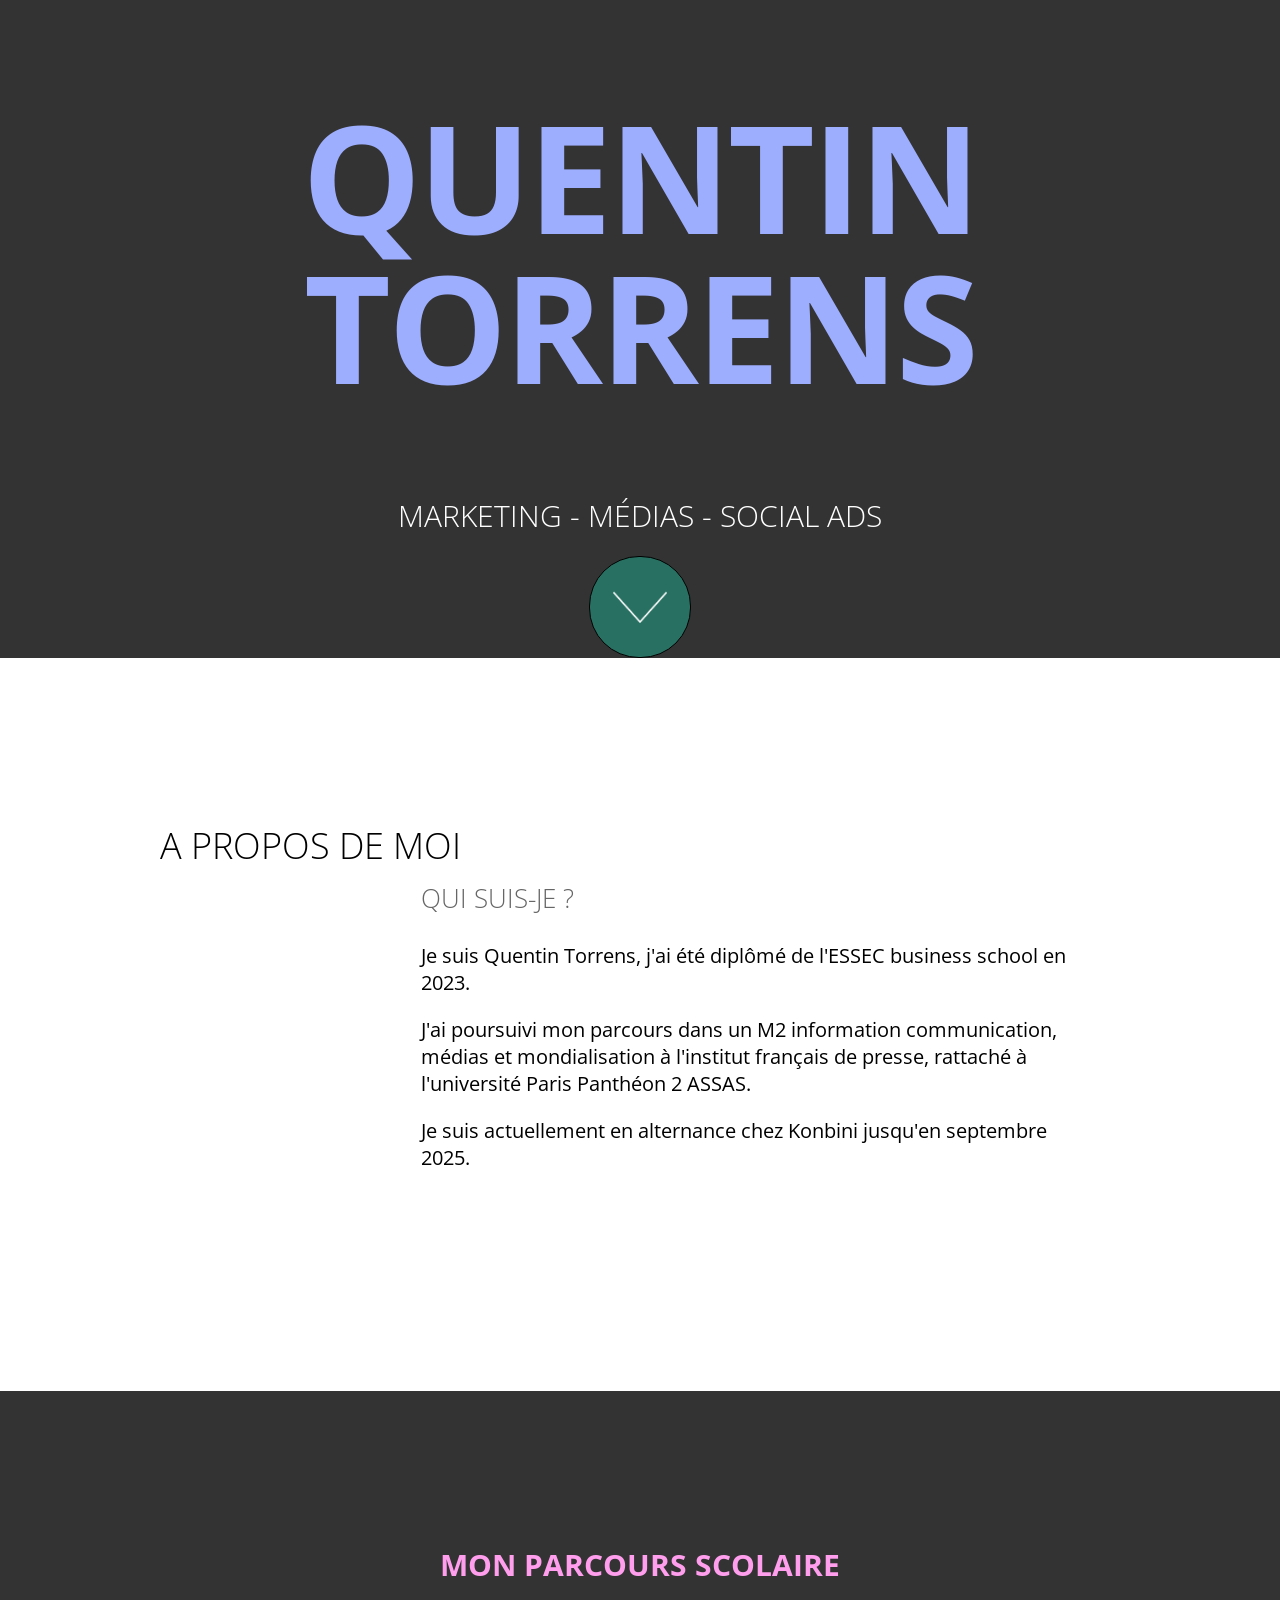
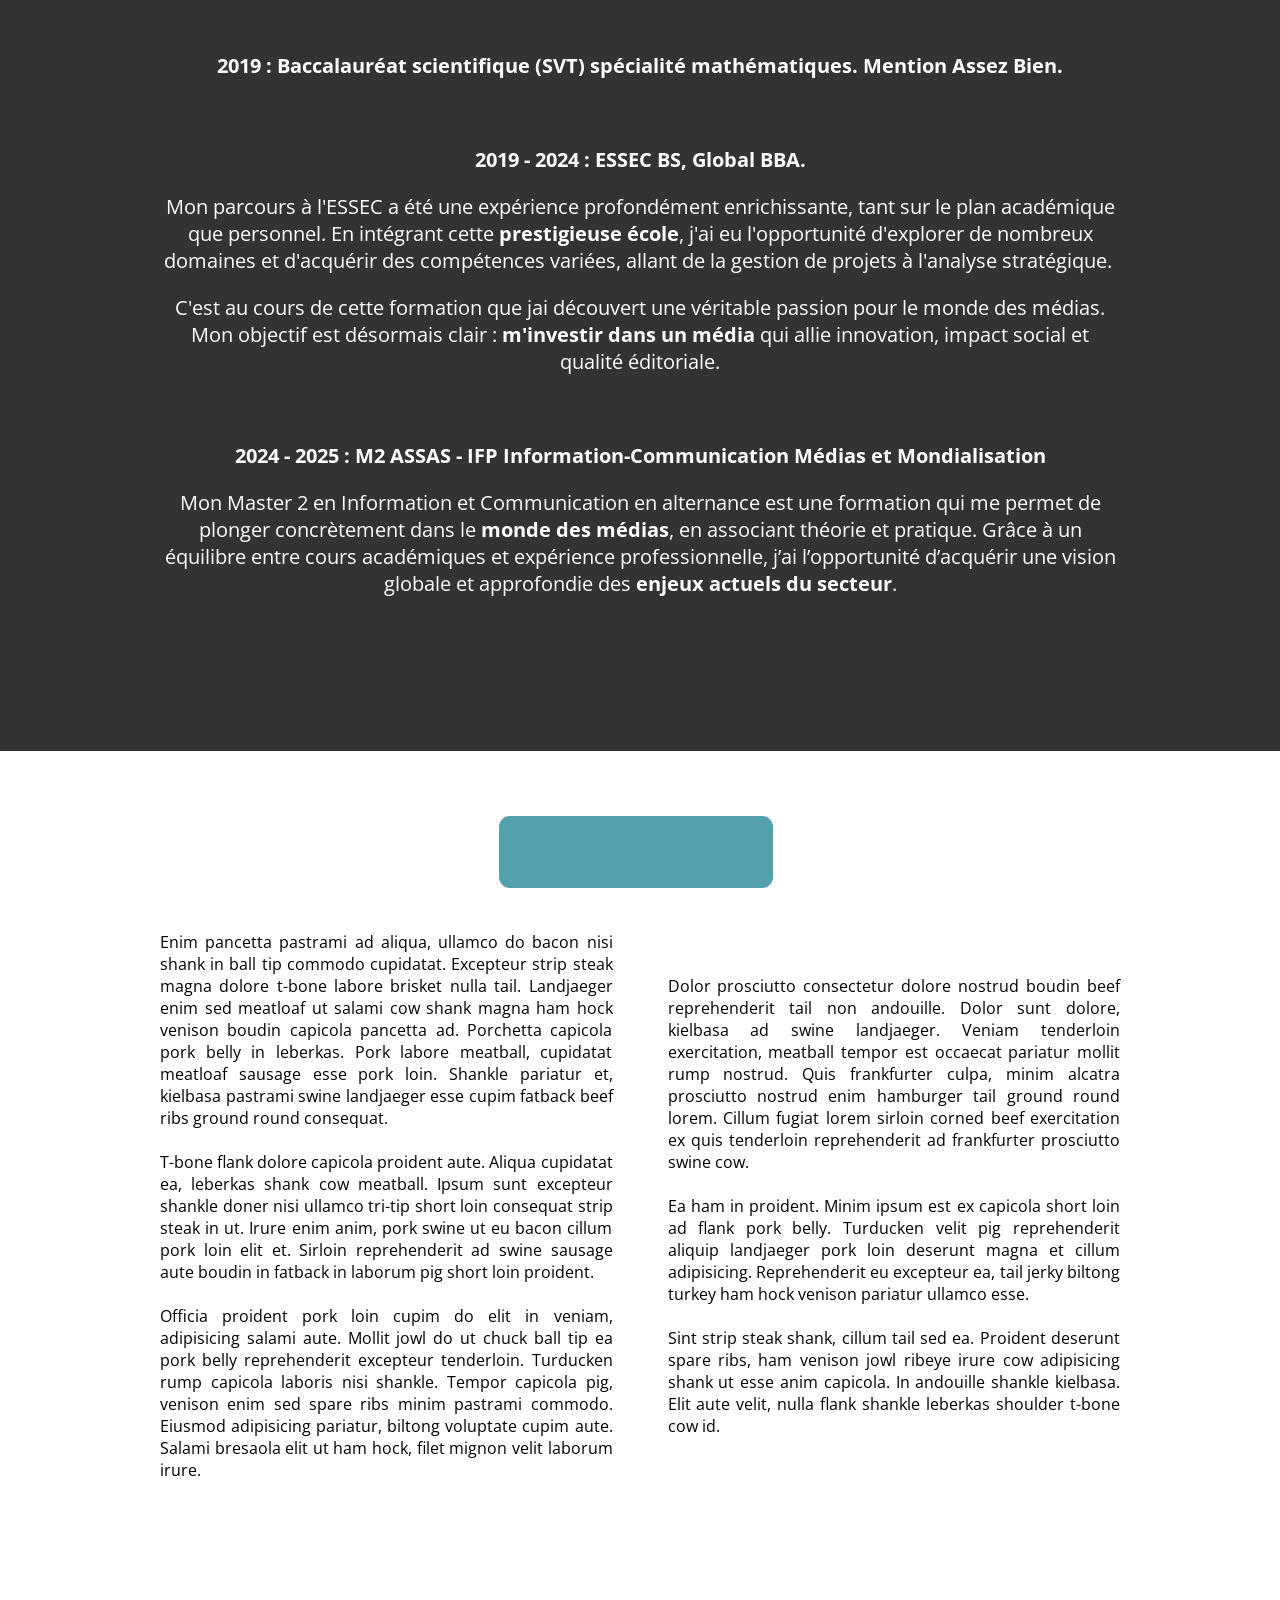
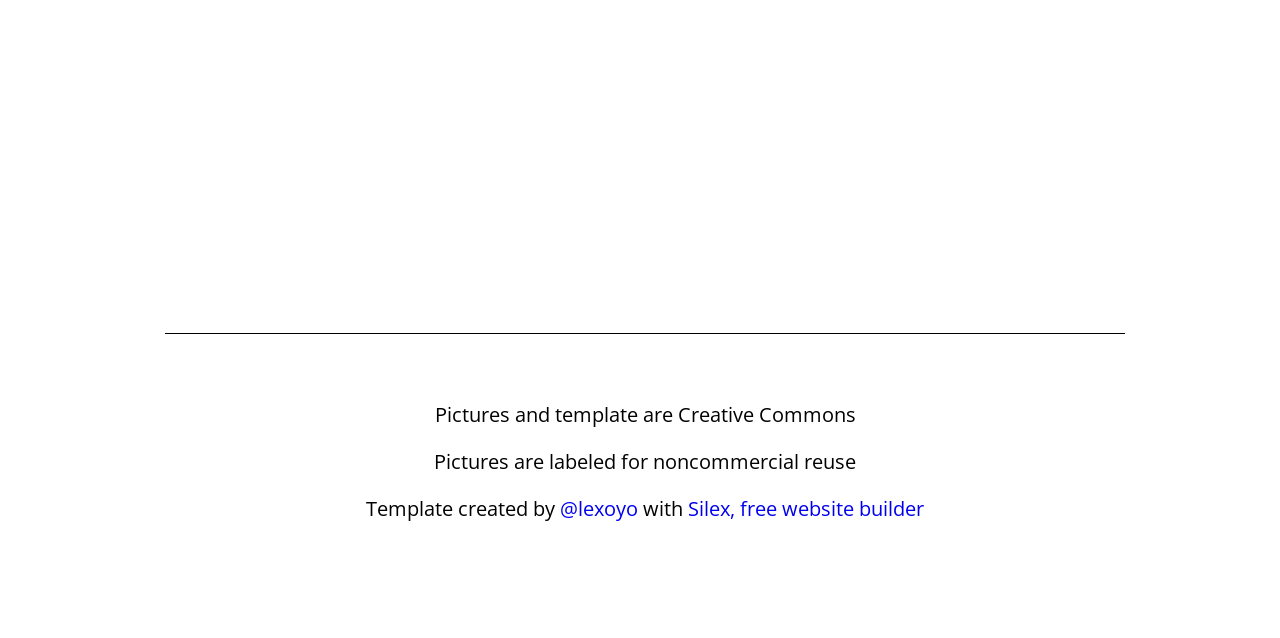
==== code.html @ e6a46343 "Batch update" ====
<!doctype html><html lang=""><head>
    <meta charset="UTF-8">
    <!-- generator meta tag -->
    <!-- leave this for stats and Silex version check -->
    <meta name="generator" content="Silex v2.2.14">
    <!-- End of generator meta tag -->
    <link href="css/normalize.css" rel="stylesheet">
    <link href="css/front-end.css" rel="stylesheet">
    <script src="js/jquery.js"></script>
    
    
    <script src="js/front-end.js"></script>

    
    <script class="silex-script"></script>
    





















    



    
    <title> - Code</title>





















































    <meta name="viewport" content="width=device-width, initial-scale=1, maximum-scale=2.2" data-silex-viewport="">












    
    
    
    
<link href="https://fonts.googleapis.com/css?family=Open+Sans:700,300" rel="stylesheet" class="silex-custom-font"><script src="js/unslider-min.js"></script><script src="js/unslider-min.js"></script><link rel="stylesheet" href="css/unslider.css"><link rel="stylesheet" href="css/unslider.css"><script src="js/script.js"></script><link href="css/styles.css" rel="stylesheet"><style>body { opacity: 0; transition: .25s opacity ease; }</style></head>

<body class="body-initial enable-mobile all-style prevent-resizable prevent-selectable editable-style silex-runtime silex-published" data-current-page="page-code">
    <section class="container-element editable-style silex-id-1489143154958-1 section-element prevent-resizable">
        <div class="editable-style silex-element-content silex-id-1489143154957-0 container-element hero website-width">
            
            
        <div class="editable-style silex-id-1440793860642-0 text-element top-text text-style-1">
                <div class="silex-element-content normal">
                    <h1>QUENTIN TORRENS</h1>
                    
                        <h2>MARKETING - MÉDIAS - SOCIAL ADS</h2>
                    
                </div>
            </div><a class="editable-style silex-id-1440798151836-0 container-element go-down" href="#after-hero">

                <div class="editable-style silex-id-1484954814876-0 image-element content-black"><img src="assets/scroll_arrow.png" class="" alt="scroll arrow down"></div>
            </a></div>
    </section>
    <section class="container-element editable-style silex-id-1489143327627-3 section-element prevent-resizable">
        
    <div class="editable-style silex-element-content silex-id-1489143327626-2 container-element website-width" id="after-hero">

            
            
            
        <div class="editable-style silex-id-1440798996856-3 text-element">
                <div class="silex-element-content normal">
                    <h3>A propos de moi</h3>
                </div>
            </div><div class="editable-style silex-id-1440799193140-4 text-element content-black">
                <div class="silex-element-content normal">
                    <h3>QUI SUIS-JE ?&nbsp;</h3>
                    <p>Je suis Quentin Torrens, j'ai été diplômé de l'ESSEC business school en 2023.&nbsp;</p><p>J'ai poursuivi mon parcours dans un M2 information communication, médias et mondialisation à l'institut français de presse, rattaché à l'université Paris Panthéon 2 ASSAS.&nbsp;<br></p><p>Je suis actuellement en alternance chez Konbini jusqu'en septembre 2025.<br></p>
                </div>
            </div></div></section>
    <section class="container-element editable-style silex-id-1489143411591-5 section-element prevent-resizable">
        <div class="editable-style silex-element-content website-width silex-id-1489143411591-4 container-element">
            <div class="editable-style silex-id-1440800016088-6 text-element middle-text content-white">
                <div class="silex-element-content normal">
                    <h2><b>Mon parcours scolaire</b></h2>
                    <p><b><br></b></p><p><b>2019 : Baccalauréat scientifique (SVT) spécialité mathématiques. Mention Assez Bien.</b><br></p><p><b><br></b></p><p><b>2019 - 2024 : ESSEC BS, Global BBA.</b></p><p></p><p>Mon parcours à l'ESSEC a été une expérience profondément enrichissante, tant sur le plan académique que personnel. En intégrant cette <b>prestigieuse école</b>, j'ai eu l'opportunité d'explorer de nombreux domaines et d'acquérir des compétences variées, allant de la gestion de projets à l'analyse stratégique.&nbsp;</p><p>C'est au cours de cette formation que jai découvert une véritable passion pour le monde des médias. Mon objectif est désormais clair : <b>m'investir dans un média</b> qui allie innovation, impact social et qualité éditoriale.</p><p><br></p><p><b>2024 - 2025 : M2 ASSAS - IFP Information-Communication Médias et Mondialisation</b></p><p>Mon Master 2 en Information et Communication en alternance est une formation qui me permet de plonger concrètement dans le <b>monde des médias</b>, en associant théorie et pratique. Grâce à un équilibre entre cours académiques et expérience professionnelle, j’ai l’opportunité d’acquérir une vision globale et approfondie des <b>enjeux actuels du secteur</b>.<br></p>
                    
                    <p><br></p>
                    <p></p>
                </div>
            </div>
        </div>
    </section>




































    























































    <div class="container-element editable-style silex-id-1489143528708-7 section-element prevent-resizable">
        
    <div class="editable-style silex-element-content silex-id-1489143528708-6 container-element website-width" id="menu">
            
            
            
            

            
            
        <div class="editable-style text-element col silex-id-1440801309675-13 content-columns page-code paged-element paged-element-visible">
                <div class="silex-element-content normal">Enim pancetta pastrami ad aliqua, ullamco do bacon nisi shank in ball tip commodo cupidatat. Excepteur strip steak magna dolore t-bone labore brisket nulla tail. Landjaeger enim sed meatloaf ut salami cow shank magna ham hock venison boudin
                    capicola pancetta ad. Porchetta capicola pork belly in leberkas. Pork labore meatball, cupidatat meatloaf sausage esse pork loin. Shankle pariatur et, kielbasa pastrami swine landjaeger esse cupim fatback beef ribs ground round consequat.
                    <br>
                    <br>T-bone flank dolore capicola proident aute. Aliqua cupidatat ea, leberkas shank cow meatball. Ipsum sunt excepteur shankle doner nisi ullamco tri-tip short loin consequat strip steak in ut. Irure enim anim, pork swine ut eu bacon
                    cillum pork loin elit et. Sirloin reprehenderit ad swine sausage aute boudin in fatback in laborum pig short loin proident.
                    <br>
                    <br>Officia proident pork loin cupim do elit in veniam, adipisicing salami aute. Mollit jowl do ut chuck ball tip ea pork belly reprehenderit excepteur tenderloin. Turducken rump capicola laboris nisi shankle. Tempor capicola pig,
                    venison enim sed spare ribs minim pastrami commodo. Eiusmod adipisicing pariatur, biltong voluptate cupim aute. Salami bresaola elit ut ham hock, filet mignon velit laborum irure.
                    <br>
                    <br>
                    <br>
                    <br>Dolor prosciutto consectetur dolore nostrud boudin beef reprehenderit tail non andouille. Dolor sunt dolore, kielbasa ad swine landjaeger. Veniam tenderloin exercitation, meatball tempor est occaecat pariatur mollit rump nostrud.
                    Quis frankfurter culpa, minim alcatra prosciutto nostrud enim hamburger tail ground round lorem. Cillum fugiat lorem sirloin corned beef exercitation ex quis tenderloin reprehenderit ad frankfurter prosciutto swine cow.
                    <br>
                    <br>Ea ham in proident. Minim ipsum est ex capicola short loin ad flank pork belly. Turducken velit pig reprehenderit aliquip landjaeger pork loin deserunt magna et cillum adipisicing. Reprehenderit eu excepteur ea, tail jerky biltong
                    turkey ham hock venison pariatur ullamco esse.
                    <br>
                    <br>Sint strip steak shank, cillum tail sed ea. Proident deserunt spare ribs, ham venison jowl ribeye irure cow adipisicing shank ut esse anim capicola. In andouille shankle kielbasa. Elit aute velit, nulla flank shankle leberkas shoulder
                    t-bone cow id.
                    <br>
                    <br>
                    <br>
                </div>
            </div><a class="editable-style text-element button silex-id-1440800468283-8 content-white" href="photo.html#menu">
                <div class="silex-element-content normal"><p><br></p></div>
            </a></div></div>
    <footer class="container-element editable-style silex-id-1489143627408-9 section-element prevent-resizable">
        <div class="editable-style silex-element-content website-width silex-id-1489143627407-8 container-element">
            
        <div class="editable-style silex-id-1440801730160-14 text-element footer">
                <div class="silex-element-content normal"><p><br></p><p>Pictures and template are Creative Commons
                        </p><p>Pictures are labeled for noncommercial reuse
                        </p><p>Template created by <a href="//lexoyo.me/">@lexoyo</a> with <a href="//www.silex.me/">Silex, free website builder</a></p>
                    
                </div>
            </div></div>
    </footer>












</body></html>
---- css/front-end.css ----
/**
 * This file holds the styles of websites while editing
 */

body {
  min-height: 100vh;
  min-width: 98vw; /* remove approx size of vertical scroll bar */
}

/* prevent-auto-z-index is to let the components handle their z-index */
.section-element > .silex-element-content > *:not(.prevent-auto-z-index):not(.fixed) {
  /* put the elements of a section on top of sections bellow */
  z-index: 10;
}
/* workaround a bug of the 2.11 version (front end) */
/* sections used to hava margin-top: -1; which can not be edited in the UI */
.editable-style.section-element {
  margin-top: 0;
}
/****************************************************/
.website-width {
  width: 960px;
}
.paged-element-hidden {
  display: none !important;
}
/* resize */
.editable-style.image-element img {
  border-radius: inherit; /* this is to follow the element's radius */
	width: 100%;
	height: 100%;
}
/*
 .image-element > .silex-element-content {
	overflow: hidden;
}
*/
.html-element .silex-element-content {
  /* enable HTML content to have style="min-height: inherit;" */
  /* removed because it makes components buggy, add it to silex if you need to
  position: absolute;
  min-height: inherit;
  width: 100%; /* needed by slideshow components and probably others */
  /*
  height: 100%; /* needed by slideshow kreview and probably others */
}
/* wysihtml text editor styles */
.wysiwyg-float-left {
  float: left;
  margin: 0 8px 8px 0;
}
.wysiwyg-float-right {
  float: right;
  margin: 0 0 8px 8px;
}
/* Remove dots surrounding links in Firefox
    because of normalize.css */
a:focus{ outline: none;}

body .editable-style[data-silex-href] {
  cursor: pointer;
}
body.enable-mobile .editable-style.hide-on-desktop {
  display: none;
}
/* only outside the editor */
/* needs to be more qualified than body.enable-mobile .editable-style:not(.prevent-mobile-style) */
body.silex-runtime.body-initial .fixed {
  position: absolute;
  z-index: 20;
}
/* Mobile styles */
@media (max-width:480px) {
  /* needs to be more qualified than body.enable-mobile .editable-style:not(.prevent-mobile-style) */
  body.silex-runtime.body-initial .fixed {
    /* on mobile (chrome, this is needed to be on top of other content) */
    position: relative;
  }

  /* hide horizontal scroll bar which appears because of residual values in css
  html {
    overflow-x: hidden;
  }
  */
  body {
    position: initial; /* used to be absolute but now only in editor (editable.css), when position is absolute the body has the size of its content */
  }
  /* mobile mode */
  body.enable-mobile .editable-style:not(.prevent-mobile-style),
  body.enable-mobile .background.background-initial {
    position: static;
    top: auto;
    left: auto;
    max-width: 100%;
    min-width: auto; /* this is to remove sections min-width, since section min-width is set to the witdh of its content in Element::setStyle() */
    margin-left: auto;
    margin-right: auto;
  }
  body.enable-mobile .editable-style.section-element {
    padding: 0;
  }
  body.enable-mobile.silex-resizing .editable-style:not(.prevent-mobile-style) {
    max-width: unset; /* while dragging let the user size the elements freely */
  }
  body.enable-mobile .image-element.editable-style:not(.prevent-mobile-style) {
    position: relative;
  }
  body.enable-mobile .editable-style.section-element {
    max-width: 100%; /* section bg should be 100% width because user do not need to grab the side and resize */
    padding: 0;
    margin: 0;
  }
  body.enable-mobile .container-element:not(.paged-element-hidden) {
    display: flex;
    align-items: center;
    justify-content: space-around;
    flex-wrap: wrap;
  }
  /* but still hide paged elements or desktop only elements */
  body.enable-mobile .editable-style.hide-on-mobile {
    display: none;
  }
  body.enable-mobile .editable-style.hide-on-desktop:not(.paged-element-hidden) {
    display: initial;
  }
  body.silex-runtime.enable-mobile .background.background-initial {
    max-width: 100%;
  }
}

/* only outside the editor */
/* needs to be more qualified than body.enable-mobile .editable-style:not(.prevent-mobile-style) */
body.silex-runtime.body-initial .fixed {
  position: absolute;
  z-index: 20;
}
/* Mobile styles */
@media (max-width:480px) {
  /* needs to be more qualified than body.enable-mobile .editable-style:not(.prevent-mobile-style) */
  body.silex-runtime.body-initial .fixed {
    /* on mobile (chrome, this is needed to be on top of other content) */
    position: relative;
  }
}

/**
 * prodotype components
 */
.silex-element-content-full-height .silex-element-content {
  height: 100%;
}
silex-template,
.prodotype-preview {
  display: none;
}
.prodotype-runtime,
.prodotype-runtime-strict {
  display: none;
}
.prodotype-published {
  display: none;
}
body.silex-editor .prodotype-preview {
  display: block;
}
body.silex-runtime .prodotype-runtime,
body.silex-runtime .prodotype-runtime-strict {
  display: block;
}
body.silex-published .prodotype-published {
  display: block;
}
body.silex-publish .prodotype-runtime-strict {
  display: none;
}
.prodotype-force-size {
  position: absolute;
  width: 100%;
  height: 100%;
}
.silex-component-button button {
  width: 100%;
}
/* full-width component*/
div.editable-style.full-width-section {
  min-height: 100px;
}

div.editable-style.full-width-section>.editable-style {
  position: static;
  min-width: 100%;
}

div.editable-style.full-width-section>.editable-style.silex-element-content {
  display: none;
}
---- css/unslider.css ----
.unslider{overflow:auto;margin:0;padding:0}.unslider-wrap{position:relative}.unslider-wrap.unslider-carousel li{float:left}.unslider-vertical>ul{height:100%}.unslider-vertical li{float:none;width:100%}.unslider-fade{position:relative}.unslider-fade .unslider-wrap li{position:absolute;left:0;top:0;right:0;z-index:8}.unslider-fade .unslider-wrap li.unslider-active{z-index:10}.unslider li,.unslider ol,.unslider ul{list-style:none;margin:0;padding:0;border:none}.unslider-arrow{position:absolute;left:20px;z-index:2;cursor:pointer}.unslider-arrow.next{left:auto;right:20px}
---- css/unslider.css ----
.unslider{overflow:auto;margin:0;padding:0}.unslider-wrap{position:relative}.unslider-wrap.unslider-carousel li{float:left}.unslider-vertical>ul{height:100%}.unslider-vertical li{float:none;width:100%}.unslider-fade{position:relative}.unslider-fade .unslider-wrap li{position:absolute;left:0;top:0;right:0;z-index:8}.unslider-fade .unslider-wrap li.unslider-active{z-index:10}.unslider li,.unslider ol,.unslider ul{list-style:none;margin:0;padding:0;border:none}.unslider-arrow{position:absolute;left:20px;z-index:2;cursor:pointer}.unslider-arrow.next{left:auto;right:20px}
---- css/styles.css ----
body, html {scroll-behavior: smooth;}.hero {min-height: 90vh;}.heading1 {text-shadow: 2px -2px 5px rgba(0, 0, 0, 0.75);}.button.page-link-active {background-color: #FC6F5C;}
.body-initial {background-color: rgb(255, 255, 255); position: static;}.silex-id-1489143154958-1 {background-image: url(../assets/91af47b335da76e9cefabd547c610c87.jpeg); background-position: center center; background-size: cover; background-repeat: no-repeat; background-color: rgba(51,51,51,1); position: static; margin-top: -1px;}.silex-id-1489143154957-0 {background-color: transparent; min-height: 657px; position: relative; margin-left: auto; margin-right: auto; display: flex; flex-direction: column; align-items: center; justify-content: space-evenly;}.silex-id-1440793860642-0 {width: 960px; background-color: transparent; border-top-left-radius: 5px; border-top-right-radius: 5px; border-bottom-right-radius: 5px; border-bottom-left-radius: 5px; border-top-width: 0px; border-right-width: 0px; border-bottom-width: 0px; border-left-width: 0px; border-top-style: solid; border-right-style: solid; border-bottom-style: solid; border-left-style: solid; min-height: 555px; position: static;}.silex-id-1440798151836-0 {width: 100px; top: 633px; left: 443px; background-color: rgba(26, 188, 156, 0.447059); border-top-left-radius: 50px; border-top-right-radius: 50px; border-bottom-right-radius: 50px; border-bottom-left-radius: 50px; border-top-width: 1px; border-right-width: 1px; border-bottom-width: 1px; border-left-width: 1px; border-top-style: solid; border-right-style: solid; border-bottom-style: solid; border-left-style: solid; border-top-color: rgb(0, 0, 0); border-right-color: rgb(0, 0, 0); border-bottom-color: rgb(0, 0, 0); border-left-color: rgb(0, 0, 0); min-height: 100px; position: static; display: flex; align-items: center; justify-content: center;}.silex-id-1484954814876-0 {width: 54px; height: 33px; position: static;}.silex-id-1489143327627-3 {background-color: transparent; position: static; margin-top: -1px;}.silex-id-1489143327626-2 {background-color: transparent; min-height: 733px; position: relative; margin-left: auto; margin-right: auto;}.silex-id-1440798996856-3 {width: 489px; top: 127px; left: 0px; min-height: 123px; position: absolute;}.silex-id-1440799193140-4 {width: 678px; top: 196px; left: 261px; min-height: 347px; position: absolute;}.silex-id-1489143411591-5 {background-color: rgba(51,51,51,1); background-image: url(../assets/87c93aa33275b4c8c73637ad3fbee836.jpeg); position: static; margin-top: -1px; background-repeat: no-repeat; background-position: top center; background-attachment: fixed; background-size: cover;}.silex-id-1489143411591-4 {background-color: transparent; min-height: 960px; position: relative; margin-left: auto; margin-right: auto;}.silex-id-1440800016088-6 {width: 960px; top: 134px; left: 0px; min-height: 747px; position: absolute;}.silex-id-1489143528708-7 {position: static; margin-top: -1px;}.silex-id-1489143528708-6 {background-color: rgb(255, 255, 255); min-height: 1163px; position: relative; margin-left: auto; margin-right: auto;}.silex-id-1440800468283-8 {width: 274px; top: 65px; left: 339px; background-color: rgb(83, 161, 173); border-top-left-radius: 11px; border-top-right-radius: 11px; border-bottom-right-radius: 11px; border-bottom-left-radius: 11px; min-height: 72px; position: absolute;}.silex-id-1440801309675-13 {width: 960px; top: 180px; left: 0px; min-height: 960px; position: absolute;}.silex-id-1492792986749-1 {height: 979px; width: 960px; background-color: transparent; top: 162px; left: 0px; position: absolute;}.silex-id-1489143627408-9 {position: static; margin-top: -1px;}.silex-id-1489143627407-8 {background-color: rgb(255, 255, 255); min-height: 324px; position: relative; margin-left: auto; margin-right: auto;}.silex-id-1440801730160-14 {width: 960px; top: 19px; left: 5px; border-top-width: 1px; border-right-width: 0px; border-bottom-width: 0px; border-left-width: 0px; border-top-style: solid; border-right-style: solid; border-bottom-style: solid; border-left-style: solid; min-height: 218px; position: absolute;}.silex-id-1736774395955-0 {width: 246px; height: 259px; position: absolute; top: 225px; left: 5px;}.silex-id-1736777503576-0 {width: 287px; min-height: 109px; position: absolute; top: 44px; left: 334px;}.silex-id-1736777559713-1 {width: 933px; min-height: 722px; position: absolute; top: 183px; left: 20px;}@media only screen and (max-width: 480px) {.silex-id-1489143154957-0 {top: 0px; left: 12px; width: 445px;}.silex-id-1440793860642-0 {top: 75px; left: 11px; width: 423px; min-height: 558px;}.silex-id-1440798151836-0 {width: 70px; min-height: 70px;}.silex-id-1489143327627-3 {top: 1020px; left: 0px;}.silex-id-1489143327626-2 {min-height: 1014px;}.silex-id-1489143528708-7 {top: 6167px; left: 0px;}.silex-id-1489143528708-6 {min-height: 472px;}.silex-id-1440801309675-13 {top: 195px; left: 11px; width: 423px; min-height: 2525px;}}
.website-width {width: 960px;}@media (min-width: 481px) {.silex-editor {min-width: 1160px;}}
h1 {font-weight: 700; font-size: 150px; color: #FFFFFF; text-align: center; line-height: 1; letter-spacing: -3px;}h2 {font-weight: 300; font-size: 30px; color: #ffffff; text-align: center; text-transform: uppercase; line-height: 1;}h3 {font-weight: 300; font-size: 36px; text-transform: uppercase;}.text-element > .silex-element-content {font-family: 'Open Sans', sans-serif;}p {font-size: 20px;}a {text-decoration: none;}[data-silex-href] {text-decoration: none;}@media only screen and (max-width: 480px) {h1 {font-weight: 300; margin-left: 10px; margin-right: 10px;}h2 {margin-left: 10px; margin-right: 10px;}h3 {padding-left: 10px; padding-right: 10px;}.text-element > .silex-element-content {font-size: 150%;}p {font-size: 150%; padding-left: 10px; padding-right: 10px;}b {font-weight: 300;}}
.text-style-1 h1 {color: #9eaeff;}.text-style-1 h3 {color: #db0000;}.text-style-1.text-element > .silex-element-content {color: #0062ff;}.text-style-1 b {color: #1ABC9C;}
.content-black h3 {font-size: 26px; color: #666666;}
.content-white h2 {font-family: 'Open Sans', sans-serif; color: #ff9eed;}.content-white.text-element > .silex-element-content {color: #FFFFFF; text-align: center;}.content-white ol li {font-variant: normal; color: #000000; text-transform: uppercase; border-style: solid; border-width: 2px; border-color: #ffffff;}
.content-columns.text-element > .silex-element-content {text-align: justify; columns: 2; column-gap: 55px;}@media only screen and (max-width: 480px) {.content-columns.text-element > .silex-element-content {columns: 1;}}
.footer.text-element > .silex-element-content {text-align: center;}
#parent_1736777126262_674 .prodotype-preview {list-style-type: none; margin: 0; padding: 0;}#parent_1736777126262_674 .prodotype-preview .preview-text {display: flex; align-items: center; justify-content: center;}#parent_1736777126262_674 .prodotype-preview .preview-text p {z-index: 1; background-color: black; color: white;}#parent_1736777126262_674 .slide-0 .slide-image {background-image: url(http://localhost:6805/ce/fs/get/Documents/silex/silex-meta/packages/silex-templates/perso2/assets/top-pic.jpg);}#parent_1736777126262_674 .slide-1 .slide-image {background-image: url(http://localhost:6805/ce/fs/get/Documents/silex/silex-meta/packages/silex-templates/perso2/assets/pic2.jpg);}#parent_1736777126262_674 .unslider {position: relative;}#parent_1736777126262_674 .slide-image {width: 100%; display: flex; justify-content: center; background-repeat: no-repeat; background-size: cover; background-position: 50%; align-items: flex-end;}#parent_1736777126262_674 figcaption {padding: 50px; color: white; background-color: rgba(0,0,0,0.5); width: 100%; text-align: center;}#parent_1736777126262_674 .unslider-nav {position: absolute; bottom: 10px; left: 0; right: 0; top: auto; margin: 0;}#parent_1736777126262_674 .unslider-nav ol {text-align: center;}#parent_1736777126262_674 .unslider-nav ol li.unslider-active {background: #fff; cursor: default; opacity: 1;}#parent_1736777126262_674 .unslider-nav ol li {display: inline-block; float: none; width: 6px; height: 6px; margin: 0 4px; padding: 3px; background: transparent; border-radius: 10px; overflow: hidden; text-indent: -999em; border: 2px solid #fff; cursor: pointer; opacity: .4;}#parent_1736777126262_674 .unslider-arrow {display: block; width: 32px; height: 32px; top: 50%; right: 16px; left: auto; margin-top: -16px; overflow: hidden; background: rgba(0,0,0,.2) no-repeat 50% 50%; background-image: url([data-uri]); background-size: 7px 11px; border-radius: 32px; text-indent: -999em; opacity: .6; transition: opacity .2s;}#parent_1736777126262_674 .unslider-arrow.prev {left: 16px; right: auto; -ms-transform: rotate(-180deg); transform: rotate(-180deg);}body.silex-runtime {opacity: 1;}
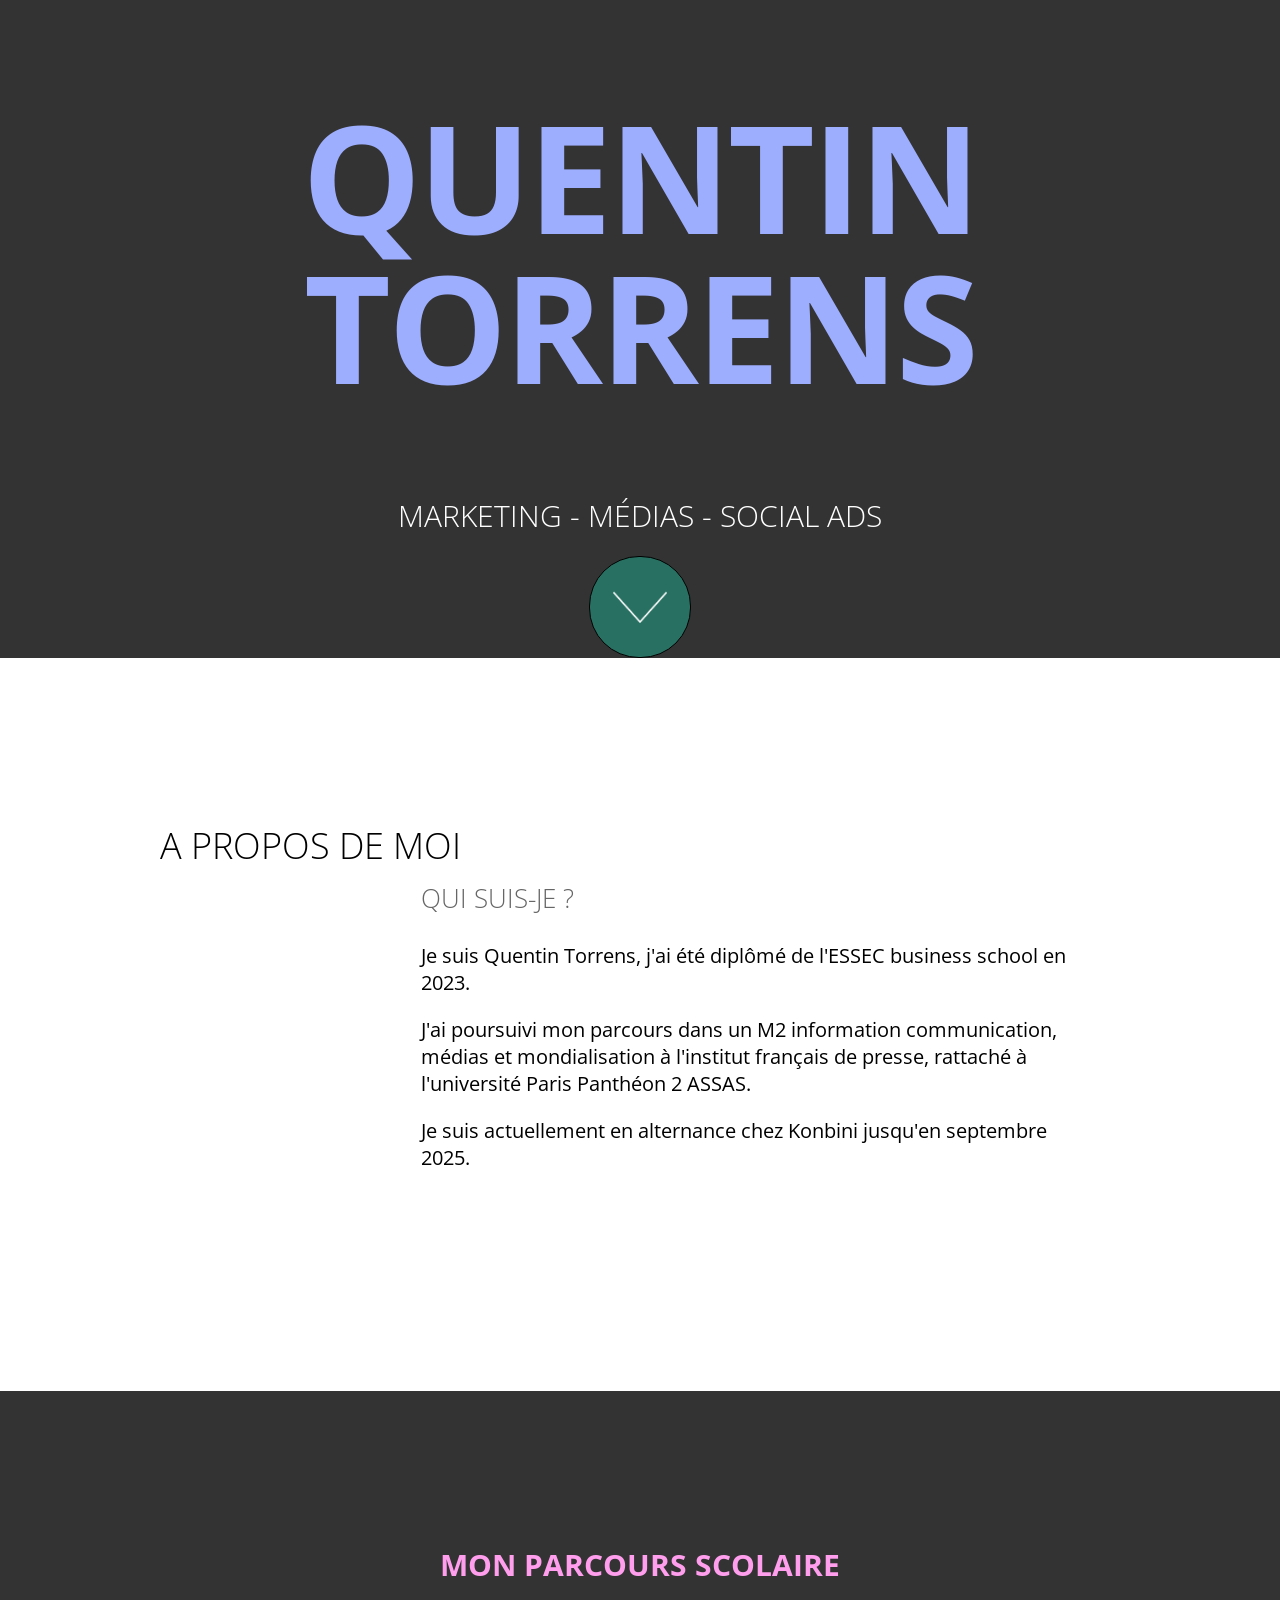
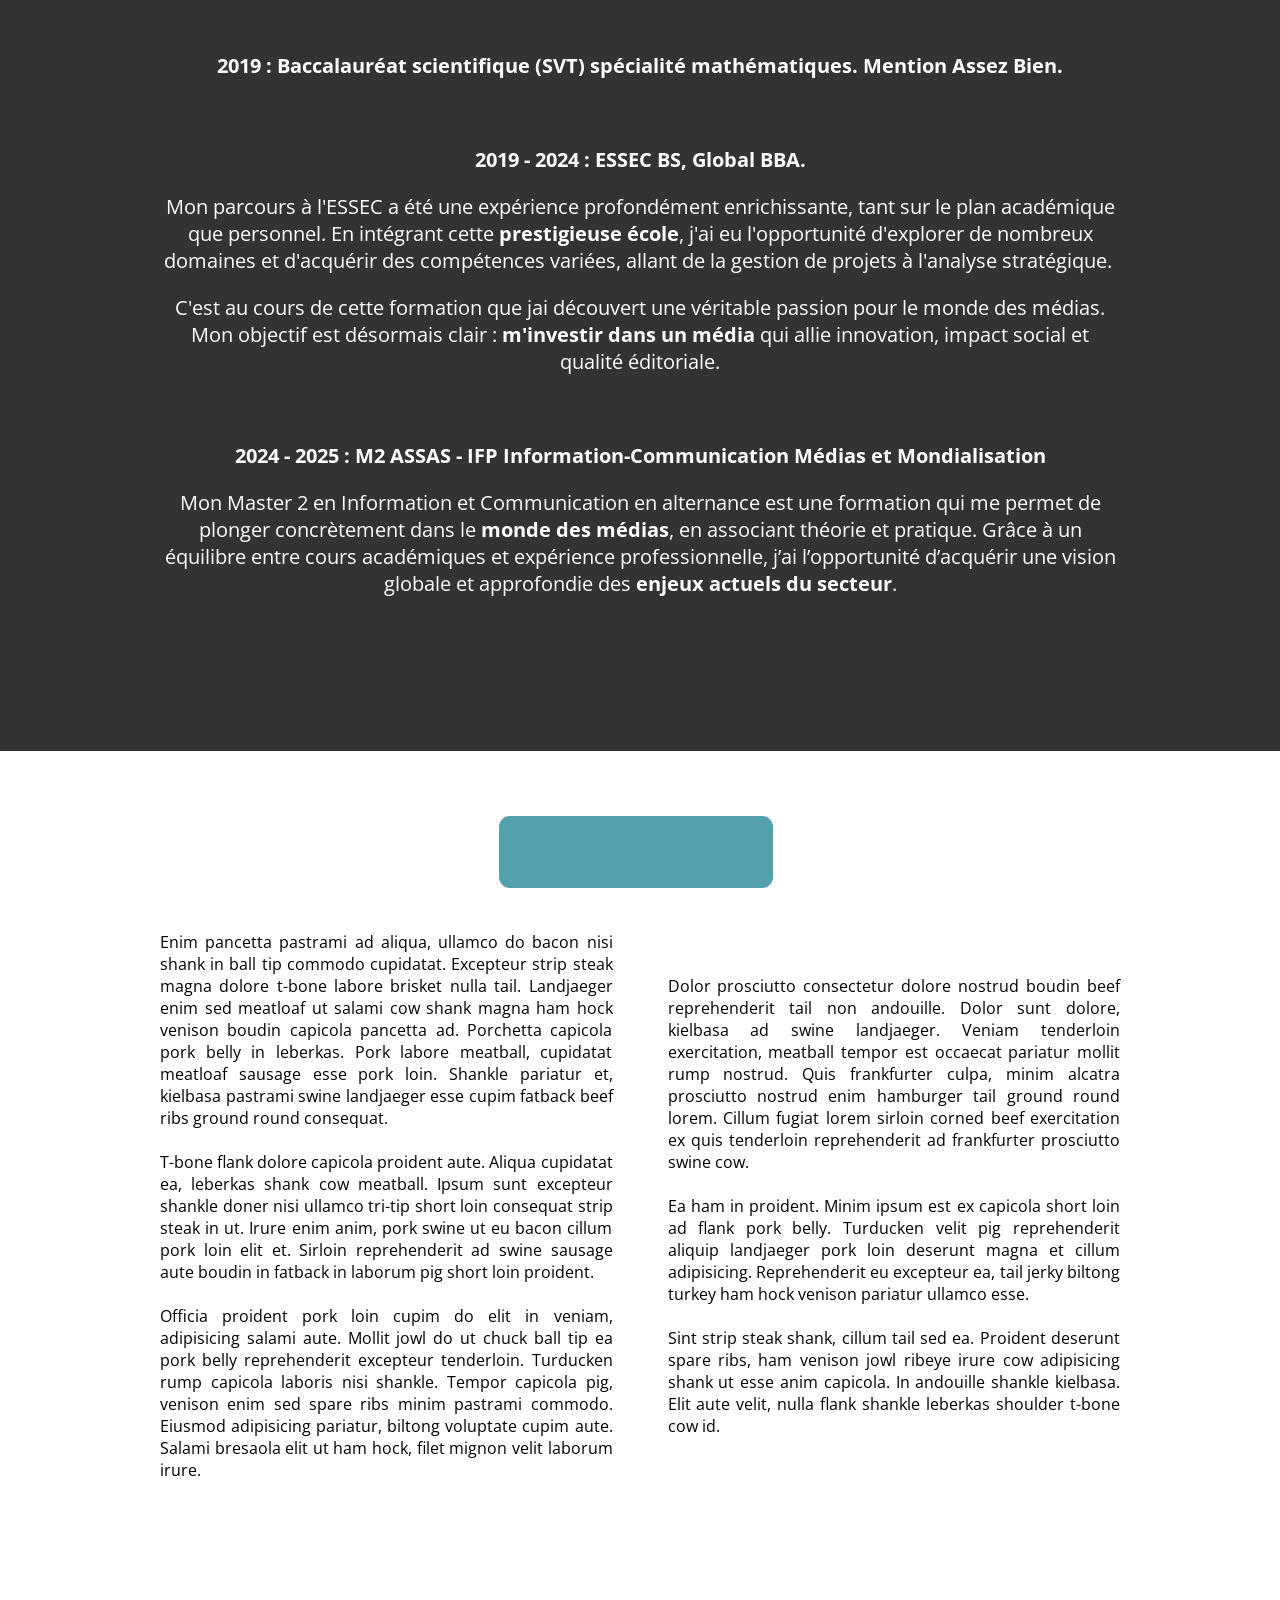
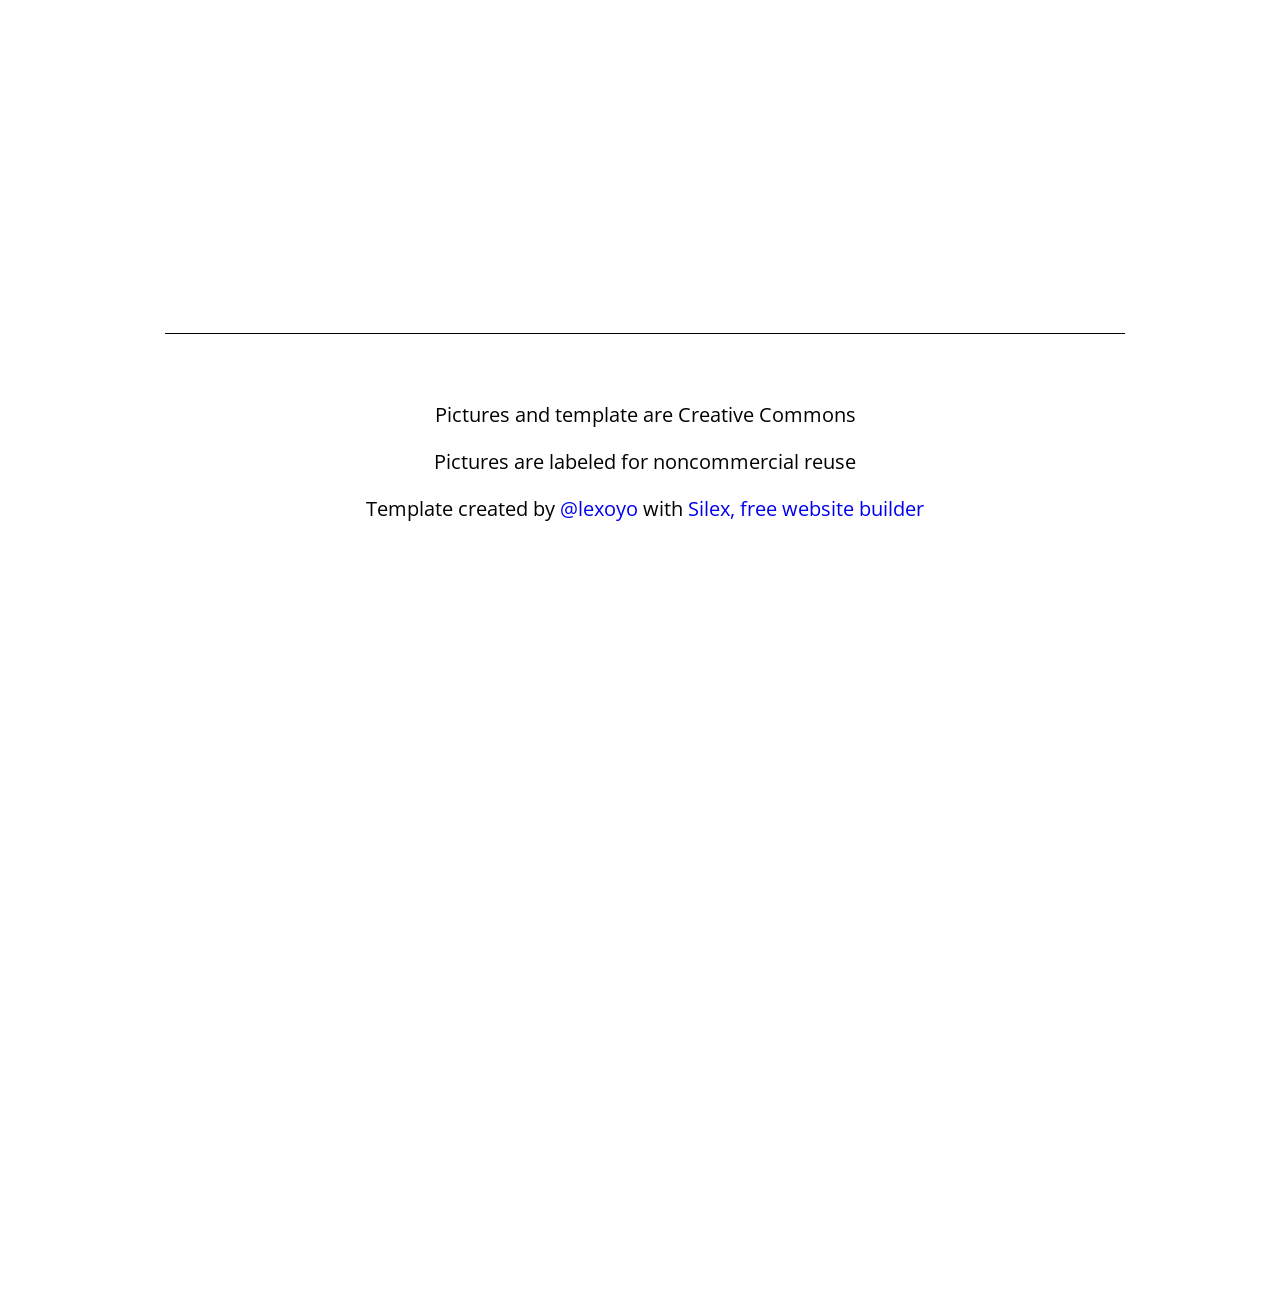
==== commit 9ad73b8d: "Batch update" ====
--- a/code.html
+++ b/code.html
@@ -114,7 +114,116 @@
 <link href="https://fonts.googleapis.com/css?family=Open+Sans:700,300" rel="stylesheet" class="silex-custom-font"><script src="js/unslider-min.js"></script><script src="js/unslider-min.js"></script><link rel="stylesheet" href="css/unslider.css"><link rel="stylesheet" href="css/unslider.css"><script src="js/script.js"></script><link href="css/styles.css" rel="stylesheet"><style>body { opacity: 0; transition: .25s opacity ease; }</style></head>
 
 <body class="body-initial enable-mobile all-style prevent-resizable prevent-selectable editable-style silex-runtime silex-published" data-current-page="page-code">
-    <section class="container-element editable-style silex-id-1489143154958-1 section-element prevent-resizable">
+    
+    
+    
+
+
+
+
+
+
+
+
+
+
+
+
+
+
+
+
+
+
+
+
+
+
+
+
+
+
+
+
+
+
+
+
+
+
+
+
+    
+
+
+
+
+
+
+
+
+
+
+
+
+
+
+
+
+
+
+
+
+
+
+
+
+
+
+
+
+
+
+
+
+
+
+
+
+
+
+
+
+
+
+
+
+
+
+
+
+
+
+
+
+
+
+
+    
+    
+
+
+
+
+
+
+
+
+
+
+
+
+<section class="container-element editable-style silex-id-1489143154958-1 section-element prevent-resizable">
         <div class="editable-style silex-element-content silex-id-1489143154957-0 container-element hero website-width">
             
             
@@ -129,8 +238,7 @@
 
                 <div class="editable-style silex-id-1484954814876-0 image-element content-black"><img src="assets/scroll_arrow.png" class="" alt="scroll arrow down"></div>
             </a></div>
-    </section>
-    <section class="container-element editable-style silex-id-1489143327627-3 section-element prevent-resizable">
+    </section><section class="container-element editable-style silex-id-1489143327627-3 section-element prevent-resizable">
         
     <div class="editable-style silex-element-content silex-id-1489143327626-2 container-element website-width" id="after-hero">
 
@@ -146,8 +254,7 @@
                     <h3>QUI SUIS-JE ?&nbsp;</h3>
                     <p>Je suis Quentin Torrens, j'ai été diplômé de l'ESSEC business school en 2023.&nbsp;</p><p>J'ai poursuivi mon parcours dans un M2 information communication, médias et mondialisation à l'institut français de presse, rattaché à l'université Paris Panthéon 2 ASSAS.&nbsp;<br></p><p>Je suis actuellement en alternance chez Konbini jusqu'en septembre 2025.<br></p>
                 </div>
-            </div></div></section>
-    <section class="container-element editable-style silex-id-1489143411591-5 section-element prevent-resizable">
+            </div></div></section><section class="container-element editable-style silex-id-1489143411591-5 section-element prevent-resizable">
         <div class="editable-style silex-element-content website-width silex-id-1489143411591-4 container-element">
             <div class="editable-style silex-id-1440800016088-6 text-element middle-text content-white">
                 <div class="silex-element-content normal">
@@ -159,100 +266,7 @@
                 </div>
             </div>
         </div>
-    </section>
-
-
-
-
-
-
-
-
-
-
-
-
-
-
-
-
-
-
-
-
-
-
-
-
-
-
-
-
-
-
-
-
-
-
-
-
-    
-
-
-
-
-
-
-
-
-
-
-
-
-
-
-
-
-
-
-
-
-
-
-
-
-
-
-
-
-
-
-
-
-
-
-
-
-
-
-
-
-
-
-
-
-
-
-
-
-
-
-
-
-
-
-
-    <div class="container-element editable-style silex-id-1489143528708-7 section-element prevent-resizable">
+    </section><div class="container-element editable-style silex-id-1489143528708-7 section-element prevent-resizable">
         
     <div class="editable-style silex-element-content silex-id-1489143528708-6 container-element website-width" id="menu">
             
@@ -288,8 +302,7 @@
                 </div>
             </div><a class="editable-style text-element button silex-id-1440800468283-8 content-white" href="photo.html#menu">
                 <div class="silex-element-content normal"><p><br></p></div>
-            </a></div></div>
-    <footer class="container-element editable-style silex-id-1489143627408-9 section-element prevent-resizable">
+            </a></div></div><footer class="container-element editable-style silex-id-1489143627408-9 section-element prevent-resizable">
         <div class="editable-style silex-element-content website-width silex-id-1489143627407-8 container-element">
             
         <div class="editable-style silex-id-1440801730160-14 text-element footer">
@@ -299,17 +312,4 @@
                     
                 </div>
             </div></div>
-    </footer>
-
-
-
-
-
-
-
-
-
-
-
-
-</body></html>+    </footer><section class="editable-style section-element silex-id-1736779349678-2" style="width: 1160px; min-height: 659px;"><div class="editable-style container-element silex-id-1736779349678-3 hero website-width" title="" style="width: 960px; min-height: 657px;"><a class="editable-style container-element silex-id-1736779349678-5 go-down" href="#after-hero" style="width: 100px; min-height: 100px;"><div class="editable-style image-element silex-id-1736779349678-6 content-black" title="" style="width: 54px; height: 33px;"><img src="assets/scroll_arrow.png" class=""></div></a></div></section></body></html>
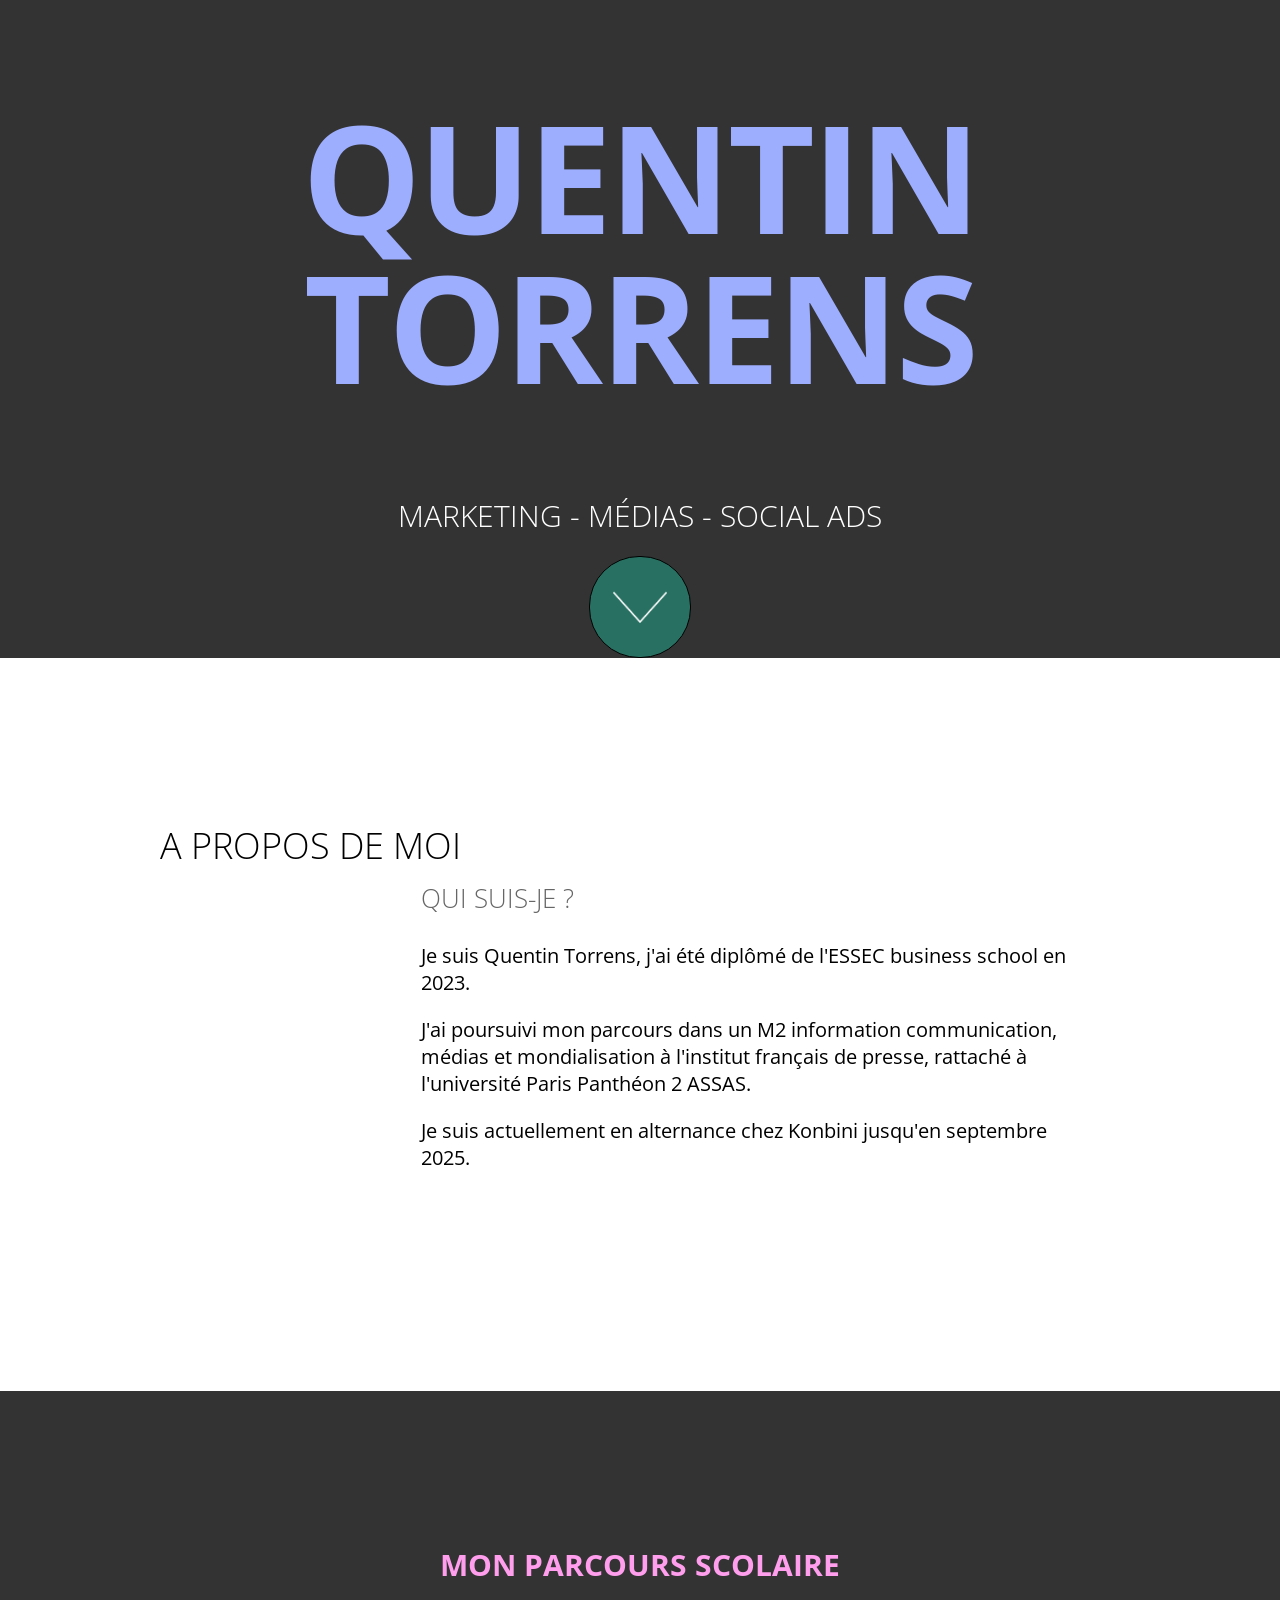
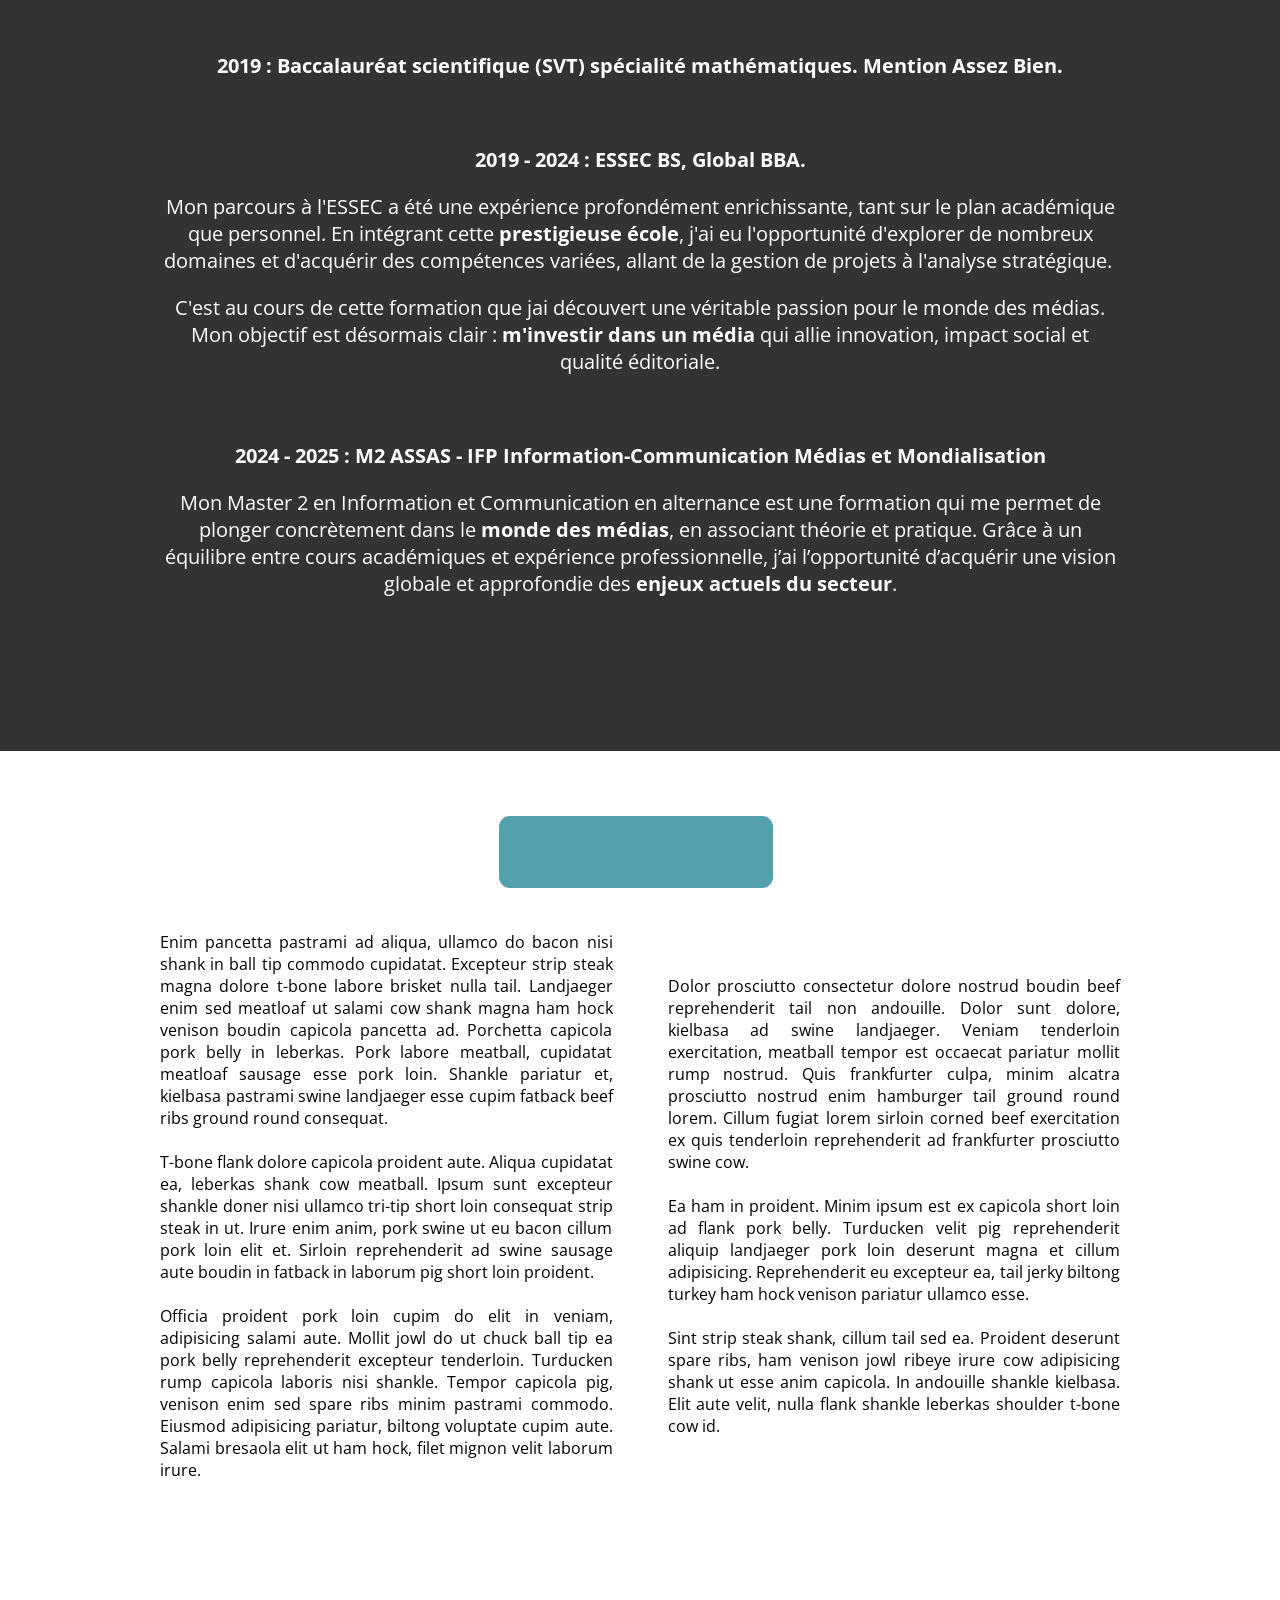
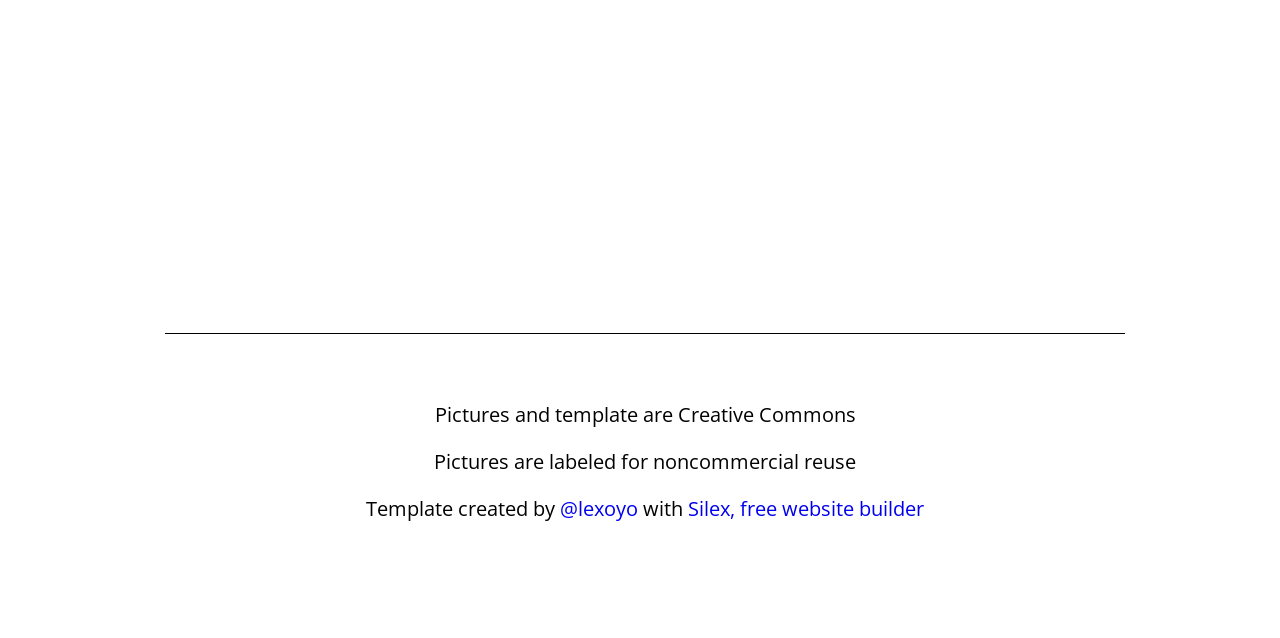
==== commit 01f29f8a: "Add files via upload" ====
--- a/code.html
+++ b/code.html
@@ -114,116 +114,7 @@
 <link href="https://fonts.googleapis.com/css?family=Open+Sans:700,300" rel="stylesheet" class="silex-custom-font"><script src="js/unslider-min.js"></script><script src="js/unslider-min.js"></script><link rel="stylesheet" href="css/unslider.css"><link rel="stylesheet" href="css/unslider.css"><script src="js/script.js"></script><link href="css/styles.css" rel="stylesheet"><style>body { opacity: 0; transition: .25s opacity ease; }</style></head>
 
 <body class="body-initial enable-mobile all-style prevent-resizable prevent-selectable editable-style silex-runtime silex-published" data-current-page="page-code">
-    
-    
-    
-
-
-
-
-
-
-
-
-
-
-
-
-
-
-
-
-
-
-
-
-
-
-
-
-
-
-
-
-
-
-
-
-
-
-
-
-    
-
-
-
-
-
-
-
-
-
-
-
-
-
-
-
-
-
-
-
-
-
-
-
-
-
-
-
-
-
-
-
-
-
-
-
-
-
-
-
-
-
-
-
-
-
-
-
-
-
-
-
-
-
-
-
-    
-    
-
-
-
-
-
-
-
-
-
-
-
-
-<section class="container-element editable-style silex-id-1489143154958-1 section-element prevent-resizable">
+    <section class="container-element editable-style silex-id-1489143154958-1 section-element prevent-resizable">
         <div class="editable-style silex-element-content silex-id-1489143154957-0 container-element hero website-width">
             
             
@@ -238,7 +129,8 @@
 
                 <div class="editable-style silex-id-1484954814876-0 image-element content-black"><img src="assets/scroll_arrow.png" class="" alt="scroll arrow down"></div>
             </a></div>
-    </section><section class="container-element editable-style silex-id-1489143327627-3 section-element prevent-resizable">
+    </section>
+    <section class="container-element editable-style silex-id-1489143327627-3 section-element prevent-resizable">
         
     <div class="editable-style silex-element-content silex-id-1489143327626-2 container-element website-width" id="after-hero">
 
@@ -254,7 +146,8 @@
                     <h3>QUI SUIS-JE ?&nbsp;</h3>
                     <p>Je suis Quentin Torrens, j'ai été diplômé de l'ESSEC business school en 2023.&nbsp;</p><p>J'ai poursuivi mon parcours dans un M2 information communication, médias et mondialisation à l'institut français de presse, rattaché à l'université Paris Panthéon 2 ASSAS.&nbsp;<br></p><p>Je suis actuellement en alternance chez Konbini jusqu'en septembre 2025.<br></p>
                 </div>
-            </div></div></section><section class="container-element editable-style silex-id-1489143411591-5 section-element prevent-resizable">
+            </div></div></section>
+    <section class="container-element editable-style silex-id-1489143411591-5 section-element prevent-resizable">
         <div class="editable-style silex-element-content website-width silex-id-1489143411591-4 container-element">
             <div class="editable-style silex-id-1440800016088-6 text-element middle-text content-white">
                 <div class="silex-element-content normal">
@@ -266,7 +159,100 @@
                 </div>
             </div>
         </div>
-    </section><div class="container-element editable-style silex-id-1489143528708-7 section-element prevent-resizable">
+    </section>
+
+
+
+
+
+
+
+
+
+
+
+
+
+
+
+
+
+
+
+
+
+
+
+
+
+
+
+
+
+
+
+
+
+
+
+
+    
+
+
+
+
+
+
+
+
+
+
+
+
+
+
+
+
+
+
+
+
+
+
+
+
+
+
+
+
+
+
+
+
+
+
+
+
+
+
+
+
+
+
+
+
+
+
+
+
+
+
+
+
+
+
+
+    <div class="container-element editable-style silex-id-1489143528708-7 section-element prevent-resizable">
         
     <div class="editable-style silex-element-content silex-id-1489143528708-6 container-element website-width" id="menu">
             
@@ -302,7 +288,8 @@
                 </div>
             </div><a class="editable-style text-element button silex-id-1440800468283-8 content-white" href="photo.html#menu">
                 <div class="silex-element-content normal"><p><br></p></div>
-            </a></div></div><footer class="container-element editable-style silex-id-1489143627408-9 section-element prevent-resizable">
+            </a></div></div>
+    <footer class="container-element editable-style silex-id-1489143627408-9 section-element prevent-resizable">
         <div class="editable-style silex-element-content website-width silex-id-1489143627407-8 container-element">
             
         <div class="editable-style silex-id-1440801730160-14 text-element footer">
@@ -312,4 +299,17 @@
                     
                 </div>
             </div></div>
-    </footer><section class="editable-style section-element silex-id-1736779349678-2" style="width: 1160px; min-height: 659px;"><div class="editable-style container-element silex-id-1736779349678-3 hero website-width" title="" style="width: 960px; min-height: 657px;"><a class="editable-style container-element silex-id-1736779349678-5 go-down" href="#after-hero" style="width: 100px; min-height: 100px;"><div class="editable-style image-element silex-id-1736779349678-6 content-black" title="" style="width: 54px; height: 33px;"><img src="assets/scroll_arrow.png" class=""></div></a></div></section></body></html>+    </footer>
+
+
+
+
+
+
+
+
+
+
+
+
+</body></html>
